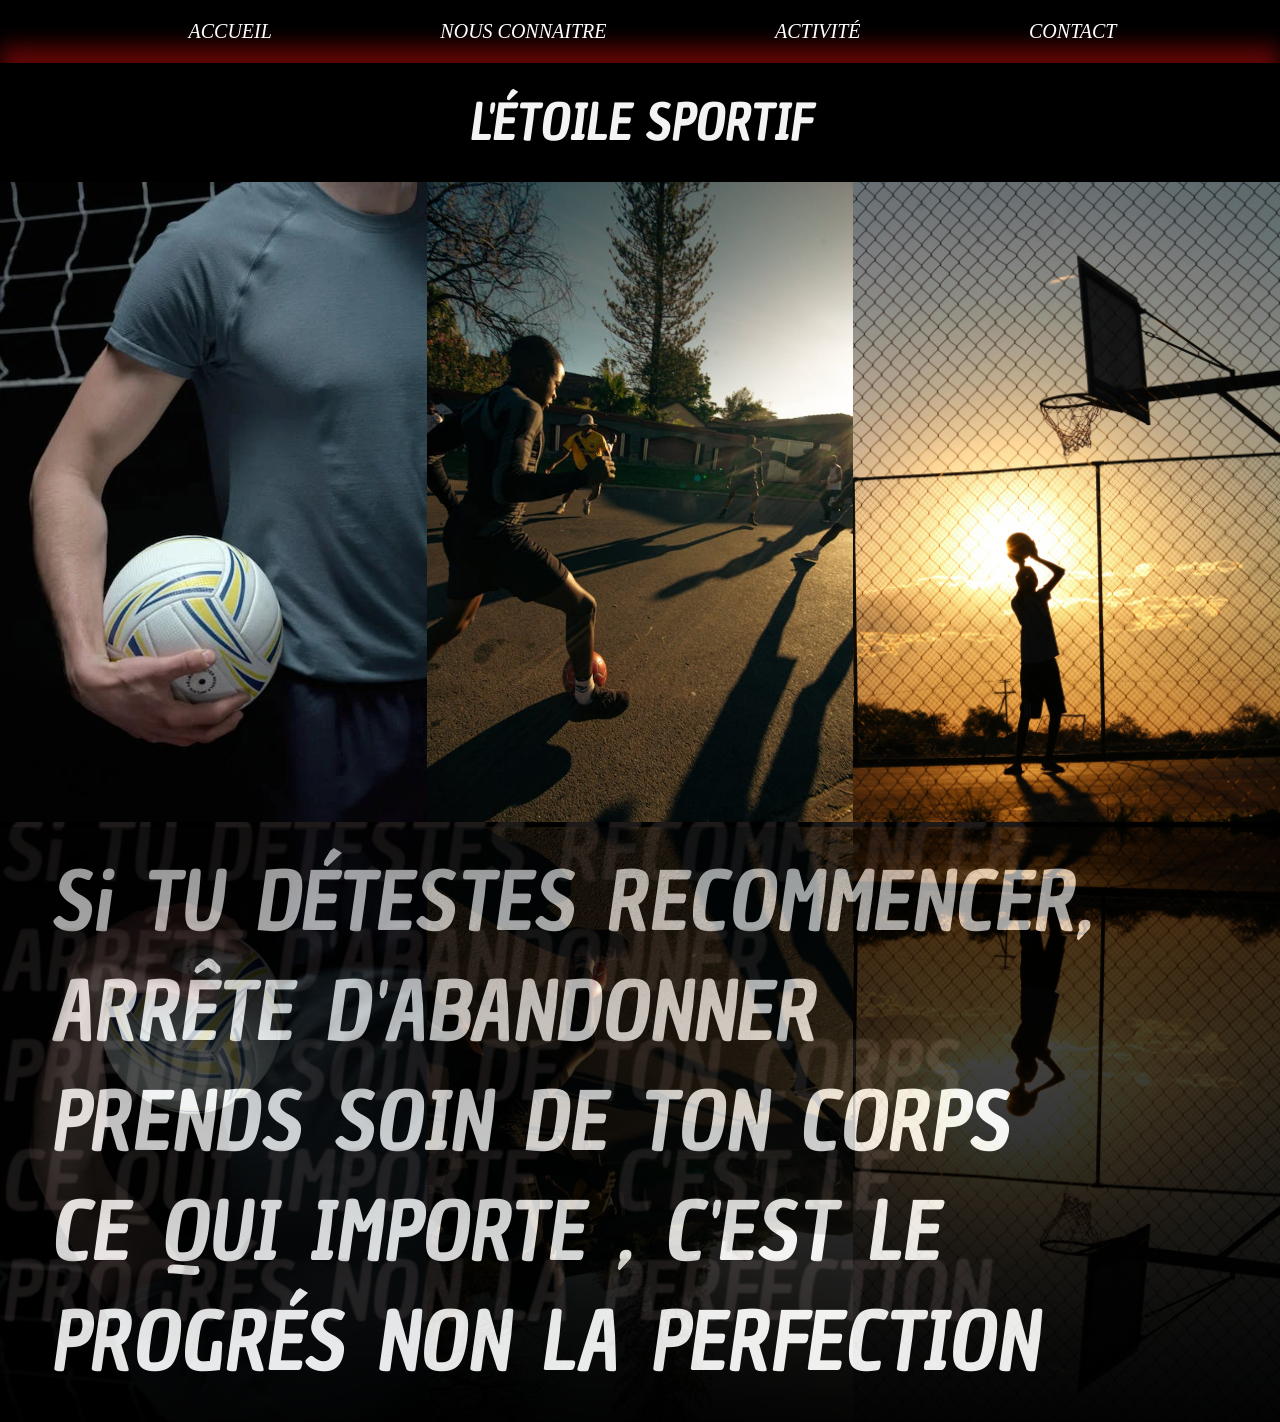
==== index.html @ 0a1302f9 "ajout des images/phrase d'accroche et effect mirroir" ====
<!DOCTYPE html>
<html lang="fr">
<head>
    <meta charset="UTF-8">
    <meta name="viewport" content="width=device-width, initial-scale=1.0">
    <link rel="stylesheet" href="styles.css">
    <link rel="preconnect" href="https://fonts.googleapis.com">
    <link rel="preconnect" href="https://fonts.gstatic.com" crossorigin>
    <link href="https://fonts.googleapis.com/css2?family=Chau+Philomene+One:ital@0;1&family=Galada&display=swap" rel="stylesheet">
    <title>Document</title>
</head>
<body>
    <header>
        
         <nav >
               <li><a href="./index.html">ACCUEIL</a></li>
                 <li><a href="contact\contact.html">NOUS CONNAITRE</a></li>
                  <li><a href="activité\activité.html">ACTIVITÉ</a></li>
                 <li><a href="nousconnaitre\nous_connaitre.html">CONTACT</a></li> 
        </nav>
       
        <h1>L'ÉTOILE SPORTIF</h1>
    
    </header> 
    
    <div class="img">
            
            <img src="pexels-photo-10350340.webp" alt="basket ball">
            <img src="free-photo-of-diski-football-de-rue.jpeg" alt="">
            <img src="pexels-photo-5756239.jpeg" alt="">
    </div>
    <div class="h2">
       <h2>Si TU DÉTESTES RECOMMENCER, ARRÊTE D'ABANDONNER <br> PRENDS SOIN DE TON CORPS <br> CE QUI IMPORTE , C'EST LE PROGRÉS  NON LA PERFECTION</h2>
    </div>


    
</body>
</html>
---- styles.css ----
* {
    margin: 0;
}
body{
    background-color: rgba(179, 197, 236, 0.24);
}

nav{
    
    padding: 20px;
    list-style: none;
    font-size: 20px;
    display: flex;
    font-style: italic;
    background-color: black;
    align-items: center;
    justify-content: space-evenly;
    position:static;
    
    
}

a{
    color: white; 
    margin-left: 25px;
    text-decoration: none; 
    
}
h1{
    font-size: 50px;
    display: flex;
        font-family: "Chau Philomene One", sans-serif;
        font-weight: 400;
        font-style: italic;
    justify-content: center;
    color: rgba(255, 255, 255, 0.952);
    background-color: black;
    padding: 25px;
    box-shadow: 0px -17px 20px 0px rgba(206, 12, 12, 0.462);
}

.img{
    display: flex;
    -webkit-box-reflect: below 5px linear-gradient(to bottom, rgba(0,0,0,0.0), rgba(0,0,0,0.4));;
    
}
img {
    width: 33.3333%;

}
.h2{
     background-color: black;
     padding: 25px 50px;
     margin-left: ;
}
H2{

    color: rgb(244, 244, 244);
    font-size: 80px;
    word-spacing: 10px;
        font-family: "Chau Philomene One", sans-serif;
        font-weight: 400;
        font-style: italic;

    text-shadow: -50px -50px 2px #9d8c8c30;
    
}
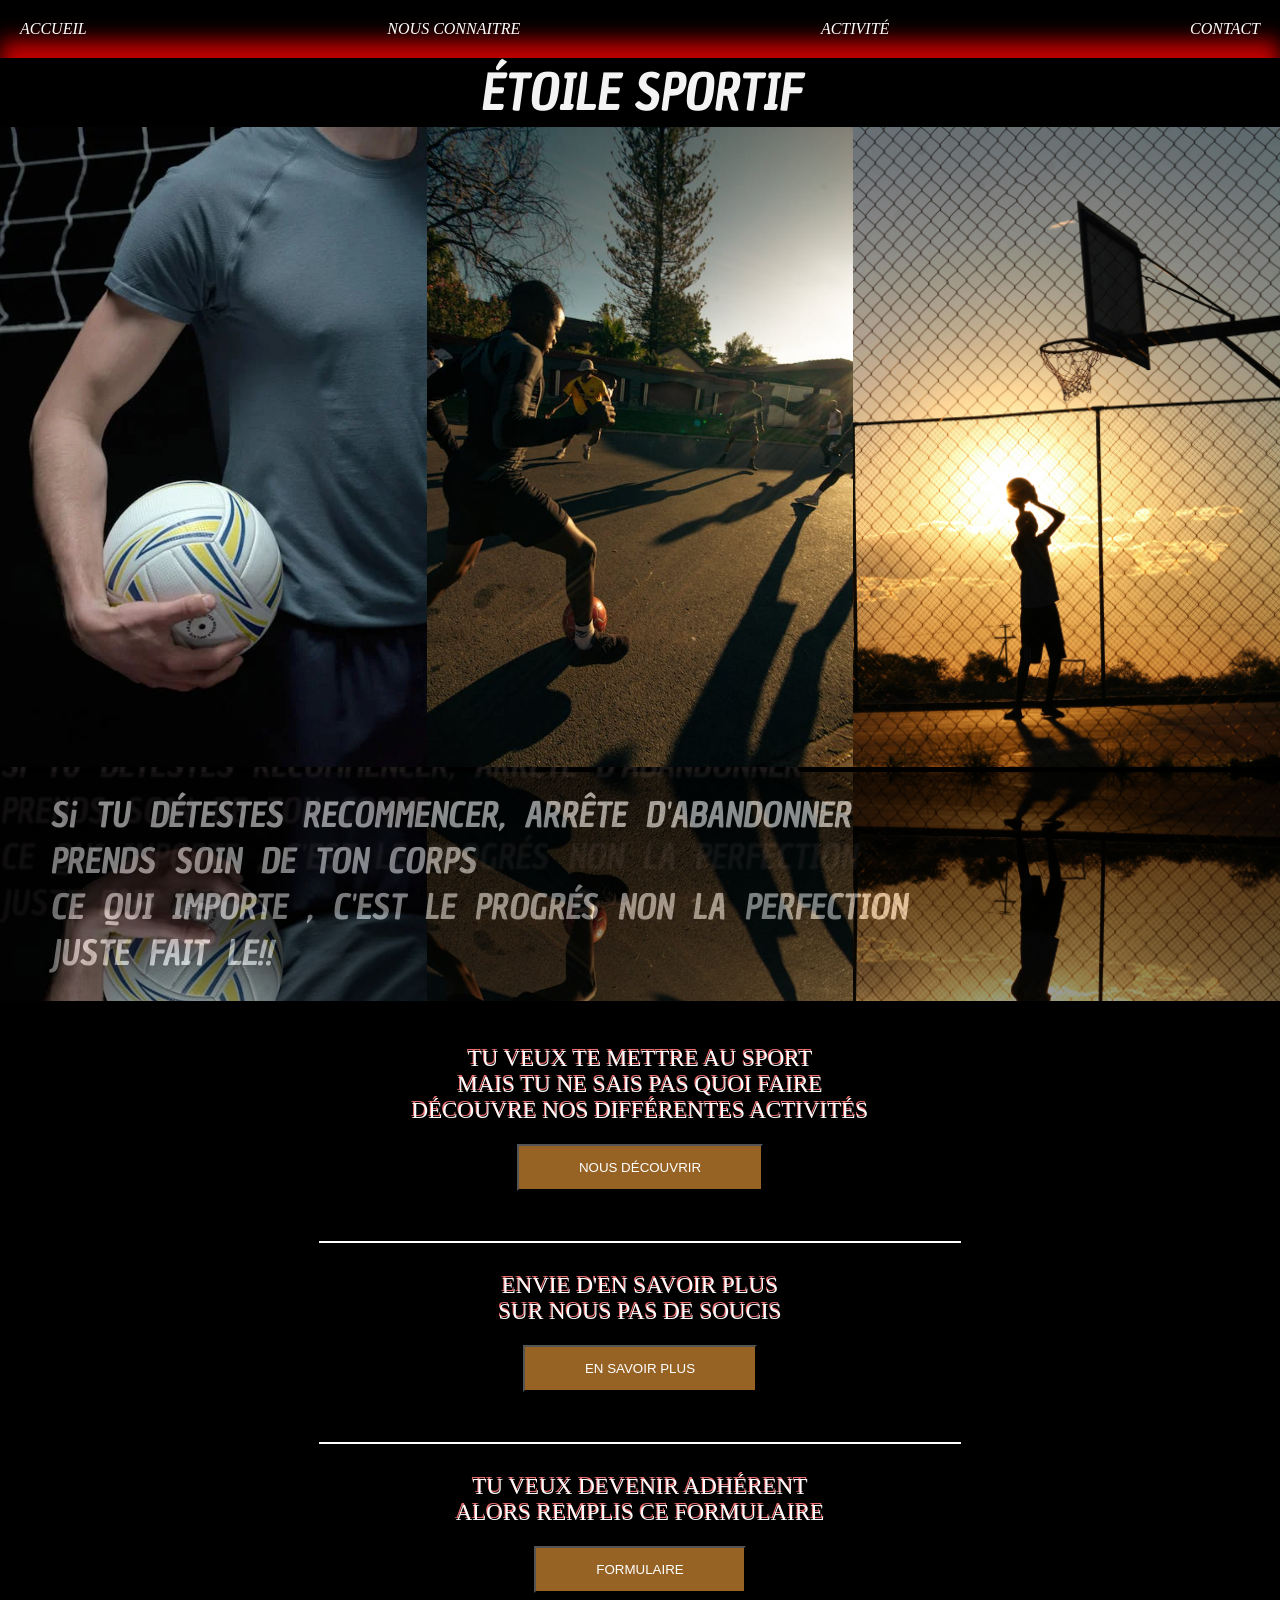
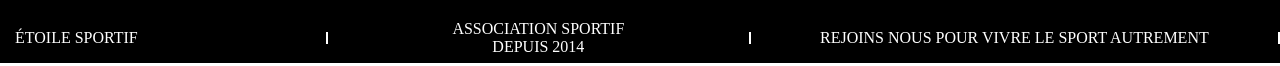
==== commit 86b0a541: "accueil full responsif et fini" ====
--- a/index.html
+++ b/index.html
@@ -7,6 +7,7 @@
     <link rel="preconnect" href="https://fonts.googleapis.com">
     <link rel="preconnect" href="https://fonts.gstatic.com" crossorigin>
     <link href="https://fonts.googleapis.com/css2?family=Chau+Philomene+One:ital@0;1&family=Galada&display=swap" rel="stylesheet">
+    <link rel="stylesheet" href="accueil.css">
     <title>Document</title>
 </head>
 <body>
@@ -14,12 +15,12 @@
         
          <nav >
                <li><a href="./index.html">ACCUEIL</a></li>
-                 <li><a href="contact\contact.html">NOUS CONNAITRE</a></li>
-                  <li><a href="activité\activité.html">ACTIVITÉ</a></li>
-                 <li><a href="nousconnaitre\nous_connaitre.html">CONTACT</a></li> 
+                 <li><a href="./nousconnaitre/nous_connaitre.html">NOUS CONNAITRE</a></li>
+                  <li><a href="./activite/activite.html">ACTIVITÉ</a></li>
+                 <li><a href="./contact/contact.html">CONTACT</a></li> 
         </nav>
        
-        <h1>L'ÉTOILE SPORTIF</h1>
+        <h1>ÉTOILE SPORTIF</h1>
     
     </header> 
     
@@ -30,9 +31,34 @@
             <img src="pexels-photo-5756239.jpeg" alt="">
     </div>
     <div class="h2">
-       <h2>Si TU DÉTESTES RECOMMENCER, ARRÊTE D'ABANDONNER <br> PRENDS SOIN DE TON CORPS <br> CE QUI IMPORTE , C'EST LE PROGRÉS  NON LA PERFECTION</h2>
+       <h2>Si TU DÉTESTES RECOMMENCER, ARRÊTE D'ABANDONNER <br> PRENDS SOIN DE TON CORPS <br> CE QUI IMPORTE , C'EST LE PROGRÉS  NON LA PERFECTION <br>JUSTE FAIT LE!!</h2>
+    </div>
+    <div class="contener">
+        
+            <p>TU VEUX TE METTRE AU SPORT <BR> MAIS TU NE SAIS PAS QUOI FAIRE <br>DÉCOUVRE NOS DIFFÉRENTES ACTIVITÉS</p>
+                <a href="../activite/activite.html"><BUtton>NOUS DÉCOUVRIR</A></BUtton></a>
+        
+        <div class="dpf"></div>
+            <p>ENVIE D'EN SAVOIR PLUS <br>SUR NOUS PAS DE SOUCIS </p>
+              <a href="../nousconnaitre/nous_connaitre.html"><button>EN SAVOIR PLUS</button></a>
+        
+        <div class="dpf"></div>
+            <p>TU VEUX DEVENIR ADHÉRENT <br>ALORS REMPLIS CE FORMULAIRE</p>
+            <a href="../contact/contact.html"><button>FORMULAIRE</button></a>
+        
     </div>
 
+    <footer>
+        
+            <p class="footer footer1">ÉTOILE SPORTIF</p>
+            <div class="divfooter"></div>
+        <p class="footer footer2">ASSOCIATION SPORTIF <br>DEPUIS 2014</p>
+            
+        <div class="divfooter"></div>
+       
+            <P class="footer footer3">REJOINS NOUS POUR VIVRE LE SPORT AUTREMENT </P>
+         <DIV class="divfooter"></DIV>
+    </footer>
 
     
 </body>
--- a/styles.css
+++ b/styles.css
@@ -1,67 +1,58 @@
 * {
     margin: 0;
 }
-body{
-    background-color: rgba(179, 197, 236, 0.24);
-}
+
 
 nav{
     
     padding: 20px;
     list-style: none;
-    font-size: 20px;
+    font-size: 13px;
     display: flex;
     font-style: italic;
     background-color: black;
     align-items: center;
-    justify-content: space-evenly;
+    justify-content: space-between;
     position:static;
     
     
 }
 
 a{
-    color: white; 
-    margin-left: 25px;
+    color: white;
     text-decoration: none; 
     
 }
-h1{
-    font-size: 50px;
+footer{
+    background-color: black;
+    color: white;
     display: flex;
-        font-family: "Chau Philomene One", sans-serif;
-        font-weight: 400;
-        font-style: italic;
-    justify-content: center;
-    color: rgba(255, 255, 255, 0.952);
-    background-color: black;
-    padding: 25px;
-    box-shadow: 0px -17px 20px 0px rgba(206, 12, 12, 0.462);
+    position: relative;
+    align-items: center;
+
+    width: 100%;
+    height:50px;
+}
+.divfooter {
+    border: white solid 1px ;
+    height: 10px;
+    padding: 0px;
+}
+.footer{
+    padding: 10px 15px;
+}
+.footer1  {
+    width: 25%;
+    font-size: 12px;
+}
+.footer2{
+    width: 33%;
+    font-size: 10px;
+    text-align: center;
+}
+.footer3{
+    width: 42%;
+    text-align: center;
+    font-size: 10px;
 }
 
-.img{
-    display: flex;
-    -webkit-box-reflect: below 5px linear-gradient(to bottom, rgba(0,0,0,0.0), rgba(0,0,0,0.4));;
-    
-}
-img {
-    width: 33.3333%;
-
-}
-.h2{
-     background-color: black;
-     padding: 25px 50px;
-     margin-left: ;
-}
-H2{
-
-    color: rgb(244, 244, 244);
-    font-size: 80px;
-    word-spacing: 10px;
-        font-family: "Chau Philomene One", sans-serif;
-        font-weight: 400;
-        font-style: italic;
-
-    text-shadow: -50px -50px 2px #9d8c8c30;
-    
-}
--- a/accueil.css
+++ b/accueil.css
@@ -0,0 +1,131 @@
+h1{
+    font-size: 50px;
+    text-align: center;
+    width: 100%;
+        font-family: "Chau Philomene One", sans-serif;
+        font-weight: 400;
+        font-style: italic;
+    justify-content: center;
+
+    color: rgba(255, 255, 255, 0.952);
+    background-color: black;
+    padding:  0 ;
+    box-shadow: 0px -17px 20px 0px rgba(246, 0, 0, 0.795);
+}
+
+.img{
+    display: flex;
+    -webkit-box-reflect: below 5px linear-gradient(to bottom, rgba(0,0,0,2.0), rgba(0,0,0,0.4));;
+    
+}
+img {
+    width: 33.3333%;
+
+}
+.h2{
+     background-color: black;
+     padding: 25px 50px;
+     
+}
+H2{
+
+    color: rgb(244, 244, 244);
+    font-size: 18px;
+    word-spacing: 10px;
+        font-family: "Chau Philomene One", sans-serif;
+        font-weight: 400;
+        font-style: italic;
+
+    text-shadow: -50px -50px 2px #9d8c8c30;
+   }
+   .contener{
+    padding-top: 45PX;
+   background-color: black;
+    display: flex;
+    flex-direction: column;
+    position: relative;
+    width: 100%;
+    height: 100%;
+    font-size: 25px;
+    color: white;
+    text-align: center;
+    align-items: center;
+    
+    
+   }
+   .contener p{
+    font-size: 19PX;
+    color: rgb(252, 251, 251);
+    padding: 0px;
+    text-shadow: -1px -2px 0PX rgb(232, 108, 108);
+   }
+   .dpf{
+    border: white solid 1px;
+    margin-bottom: 30px;
+    margin-top: 30px;
+    width: 50%;
+    }
+    button{
+        margin: 20px;
+        background-color: #976324;
+        color:white;
+        padding:14px 40px;
+    }
+
+ @media (min-width:770px) {
+    nav{
+        font-size: 28px;
+    }
+    h2{
+        font-size: 60px;
+    }
+    body{
+        width: 100%;
+    }
+    .contener p{
+        font-size: 23px;
+    }
+    h2{
+        font-size: 34px;
+    }
+    .footer{
+        font-size: 16px;
+
+    }
+    button{
+        margin: 20px;
+        background-color: #976324;
+        color:white;
+        padding:14px 60px;
+        
+    }
+
+  }
+@media (min-width:480px) {
+    nav{
+        font-size: 16px;
+    }
+    body{
+        width: 100%;
+    }
+    .contener p{
+        font-size: 23px;
+    }
+    h2{
+        font-size: 34px;
+    }
+    .footer{
+        font-size: 16px;
+
+    }
+    button{
+        margin: 20px;
+        background-color: #976324;
+        color:white;
+        padding:14px 60px;
+        
+    }
+
+   
+
+}
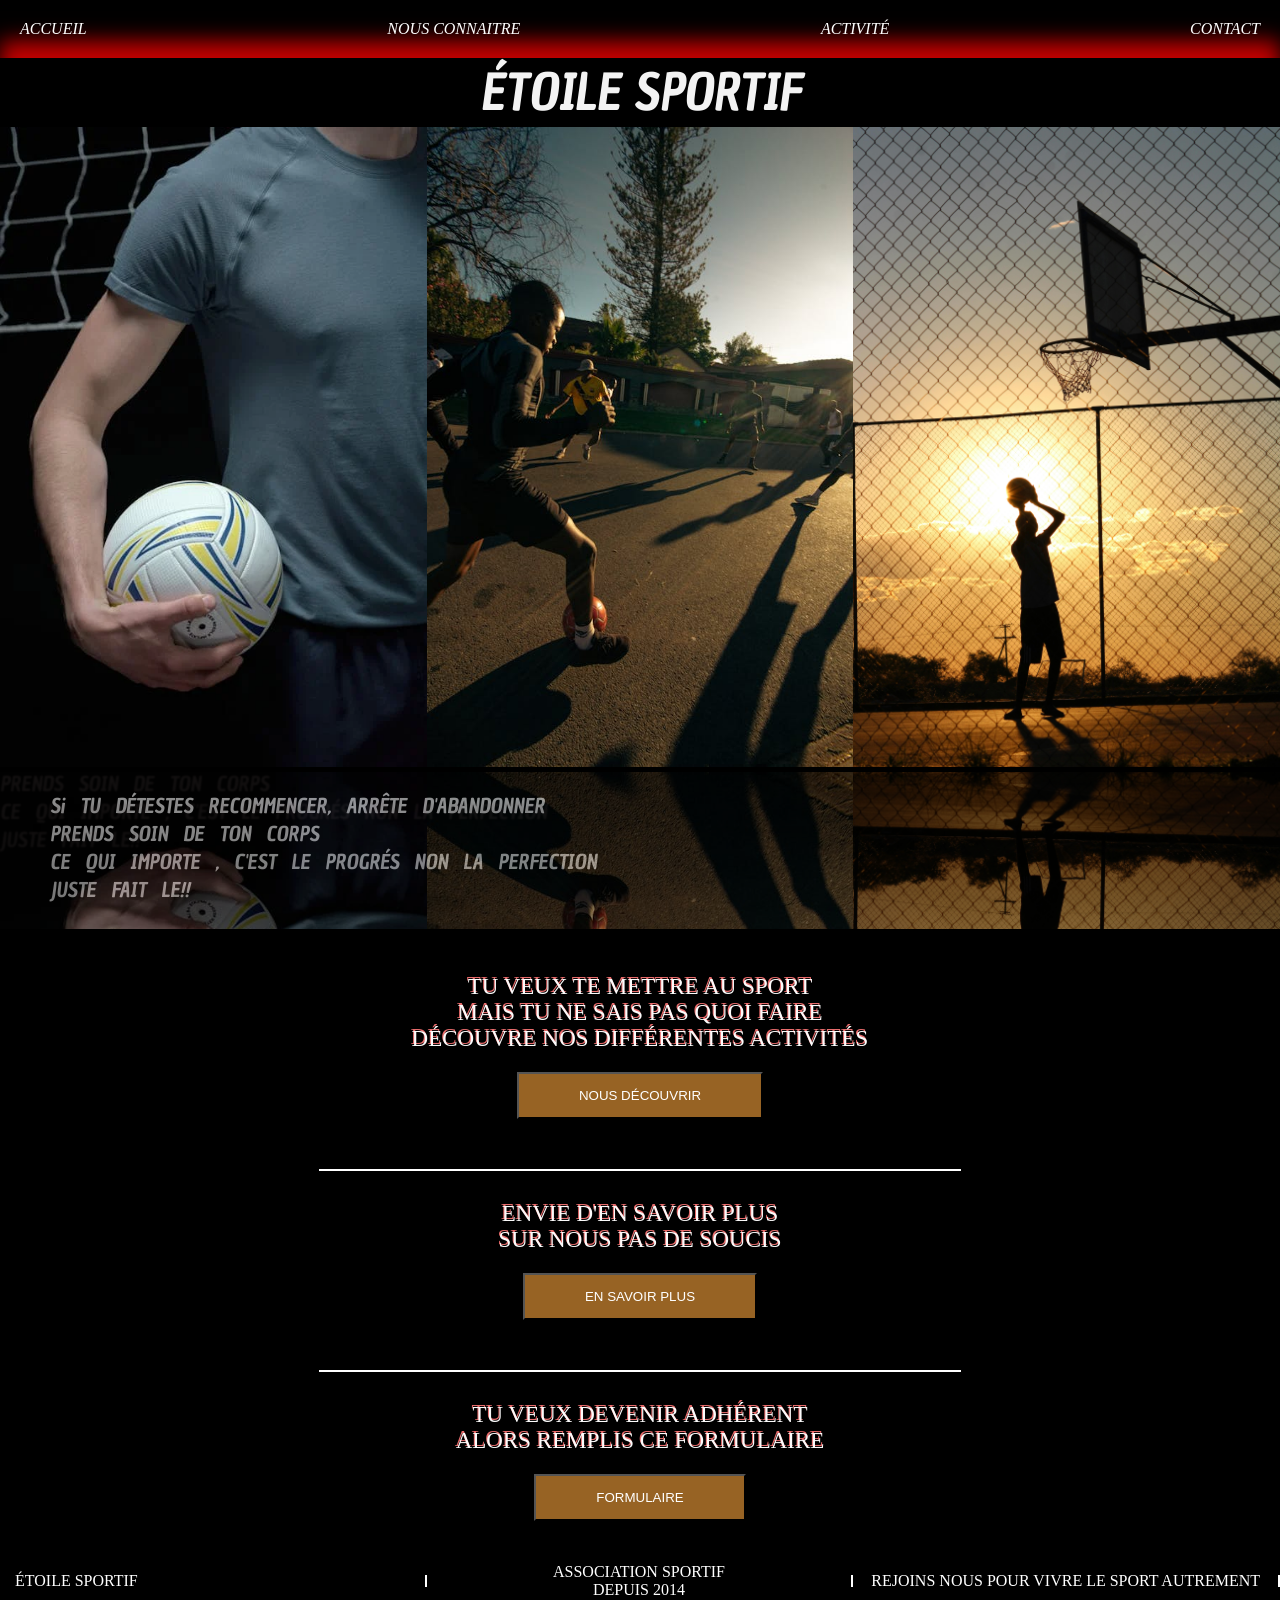
==== commit c1205644: "bbug boutton lien" ====
--- a/index.html
+++ b/index.html
@@ -36,15 +36,15 @@
     <div class="contener">
         
             <p>TU VEUX TE METTRE AU SPORT <BR> MAIS TU NE SAIS PAS QUOI FAIRE <br>DÉCOUVRE NOS DIFFÉRENTES ACTIVITÉS</p>
-                <a href="../activite/activite.html"><BUtton>NOUS DÉCOUVRIR</A></BUtton></a>
+                <a href="./activite/activite.html"><BUtton>NOUS DÉCOUVRIR</A></BUtton></a>
         
         <div class="dpf"></div>
             <p>ENVIE D'EN SAVOIR PLUS <br>SUR NOUS PAS DE SOUCIS </p>
-              <a href="../nousconnaitre/nous_connaitre.html"><button>EN SAVOIR PLUS</button></a>
+              <a href="./nousconnaitre/nous_connaitre.html"><button>EN SAVOIR PLUS</button></a>
         
         <div class="dpf"></div>
             <p>TU VEUX DEVENIR ADHÉRENT <br>ALORS REMPLIS CE FORMULAIRE</p>
-            <a href="../contact/contact.html"><button>FORMULAIRE</button></a>
+            <a href="./contact/contact.html"><button>FORMULAIRE</button></a>
         
     </div>
 
--- a/styles.css
+++ b/styles.css
@@ -29,9 +29,9 @@
     display: flex;
     position: relative;
     align-items: center;
-
+    
     width: 100%;
-    height:50px;
+    height:80px;
 }
 .divfooter {
     border: white solid 1px ;
@@ -42,7 +42,7 @@
     padding: 10px 15px;
 }
 .footer1  {
-    width: 25%;
+    width: 33%;
     font-size: 12px;
 }
 .footer2{
@@ -51,7 +51,7 @@
     text-align: center;
 }
 .footer3{
-    width: 42%;
+    width: 33%;
     text-align: center;
     font-size: 10px;
 }
--- a/accueil.css
+++ b/accueil.css
@@ -1,4 +1,5 @@
 h1{
+    font-style: oblique;
     font-size: 50px;
     text-align: center;
     width: 100%;
@@ -66,13 +67,15 @@
     width: 50%;
     }
     button{
+        cursor: pointer;
         margin: 20px;
         background-color: #976324;
         color:white;
         padding:14px 40px;
     }
 
- @media (min-width:770px) {
+
+ @media (min-width:769px) {
     nav{
         font-size: 28px;
     }
@@ -85,14 +88,12 @@
     .contener p{
         font-size: 23px;
     }
-    h2{
-        font-size: 34px;
-    }
     .footer{
         font-size: 16px;
 
     }
     button{
+        cursor: pointer;
         margin: 20px;
         background-color: #976324;
         color:white;
@@ -101,7 +102,7 @@
     }
 
   }
-@media (min-width:480px) {
+   @media (min-width:481px){
     nav{
         font-size: 16px;
     }
@@ -112,7 +113,7 @@
         font-size: 23px;
     }
     h2{
-        font-size: 34px;
+        font-size: 20px;
     }
     .footer{
         font-size: 16px;
@@ -128,4 +129,4 @@
 
    
 
-}+ }
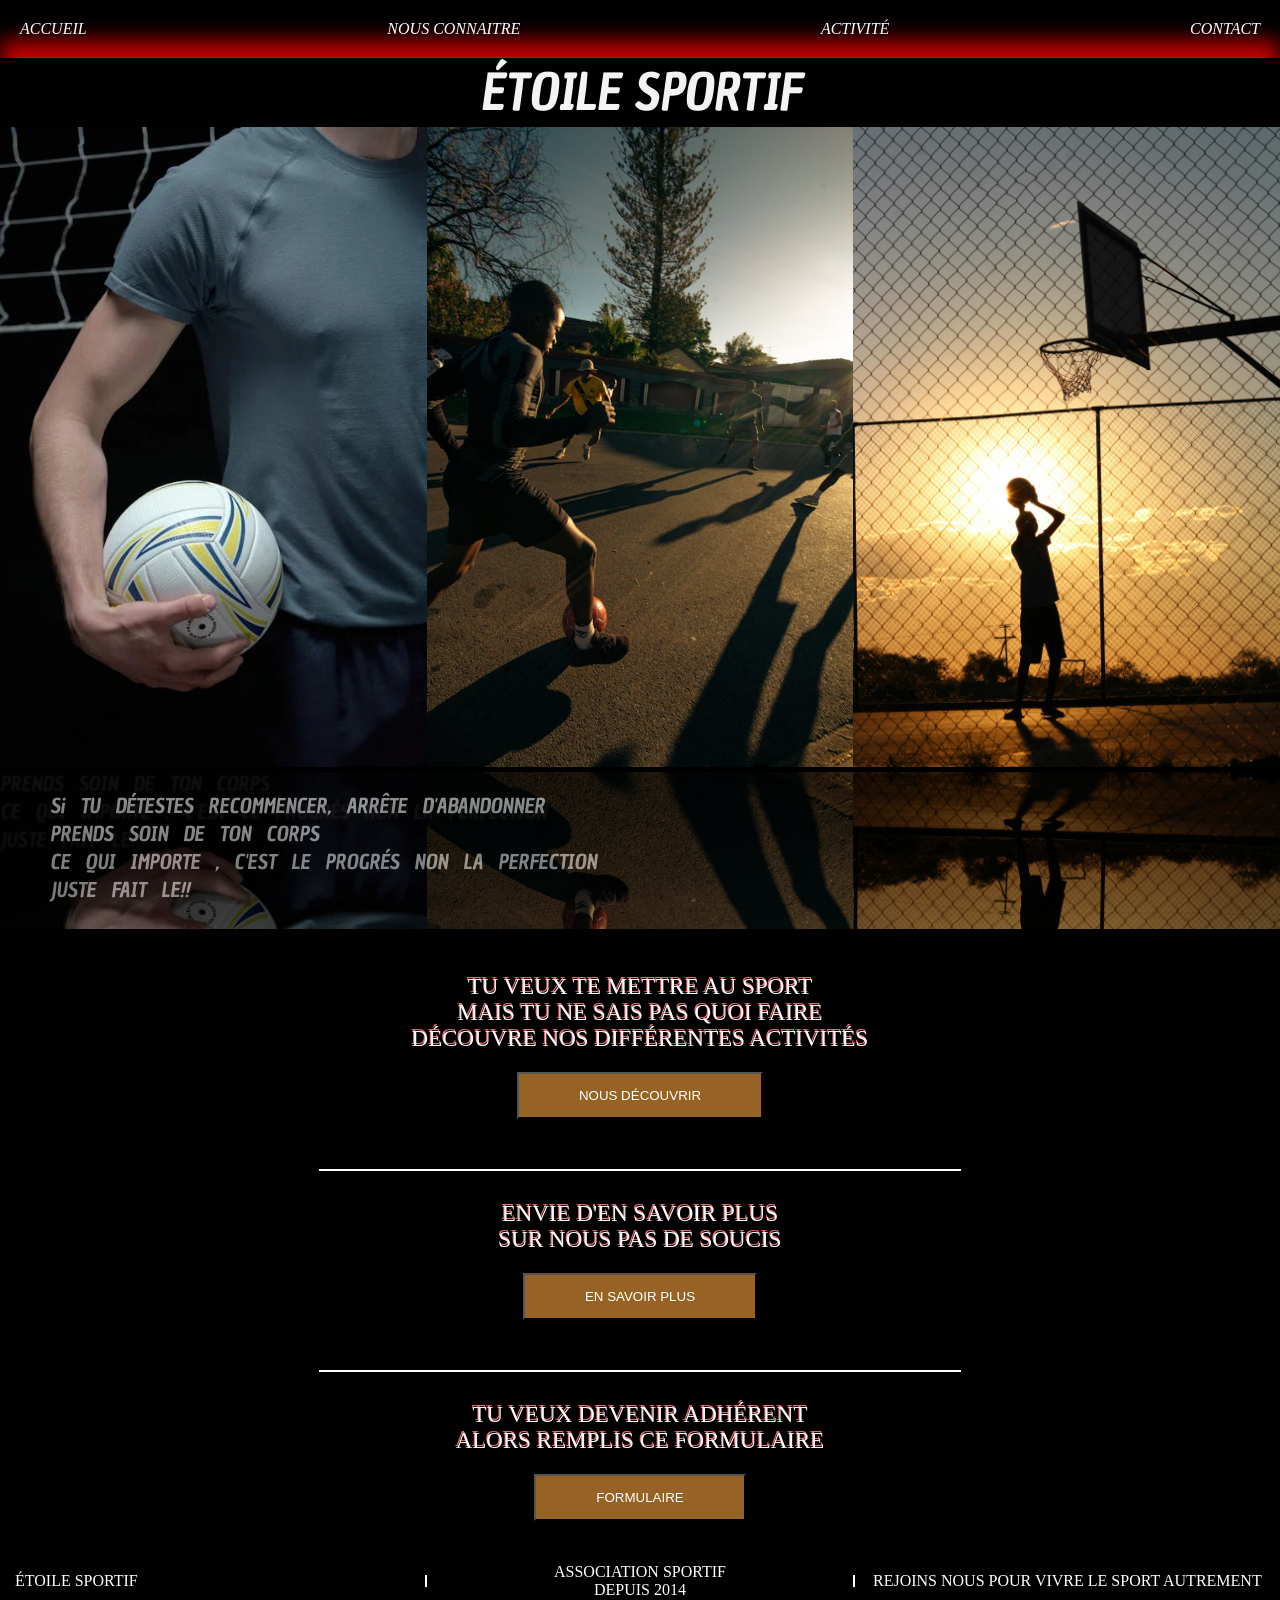
==== commit 3c0b37a9: "css contact fait" ====
--- a/index.html
+++ b/index.html
@@ -36,15 +36,15 @@
     <div class="contener">
         
             <p>TU VEUX TE METTRE AU SPORT <BR> MAIS TU NE SAIS PAS QUOI FAIRE <br>DÉCOUVRE NOS DIFFÉRENTES ACTIVITÉS</p>
-                <a href="./activite/activite.html"><BUtton>NOUS DÉCOUVRIR</A></BUtton></a>
+                <a href="../activite/activite.html"><BUtton>NOUS DÉCOUVRIR</A></BUtton></a>
         
         <div class="dpf"></div>
             <p>ENVIE D'EN SAVOIR PLUS <br>SUR NOUS PAS DE SOUCIS </p>
-              <a href="./nousconnaitre/nous_connaitre.html"><button>EN SAVOIR PLUS</button></a>
+              <a href="../nousconnaitre/nous_connaitre.html"><button>EN SAVOIR PLUS</button></a>
         
         <div class="dpf"></div>
             <p>TU VEUX DEVENIR ADHÉRENT <br>ALORS REMPLIS CE FORMULAIRE</p>
-            <a href="./contact/contact.html"><button>FORMULAIRE</button></a>
+            <a href="../contact/contact.html"><button>FORMULAIRE</button></a>
         
     </div>
 
@@ -57,7 +57,6 @@
         <div class="divfooter"></div>
        
             <P class="footer footer3">REJOINS NOUS POUR VIVRE LE SPORT AUTREMENT </P>
-         <DIV class="divfooter"></DIV>
     </footer>
 
     
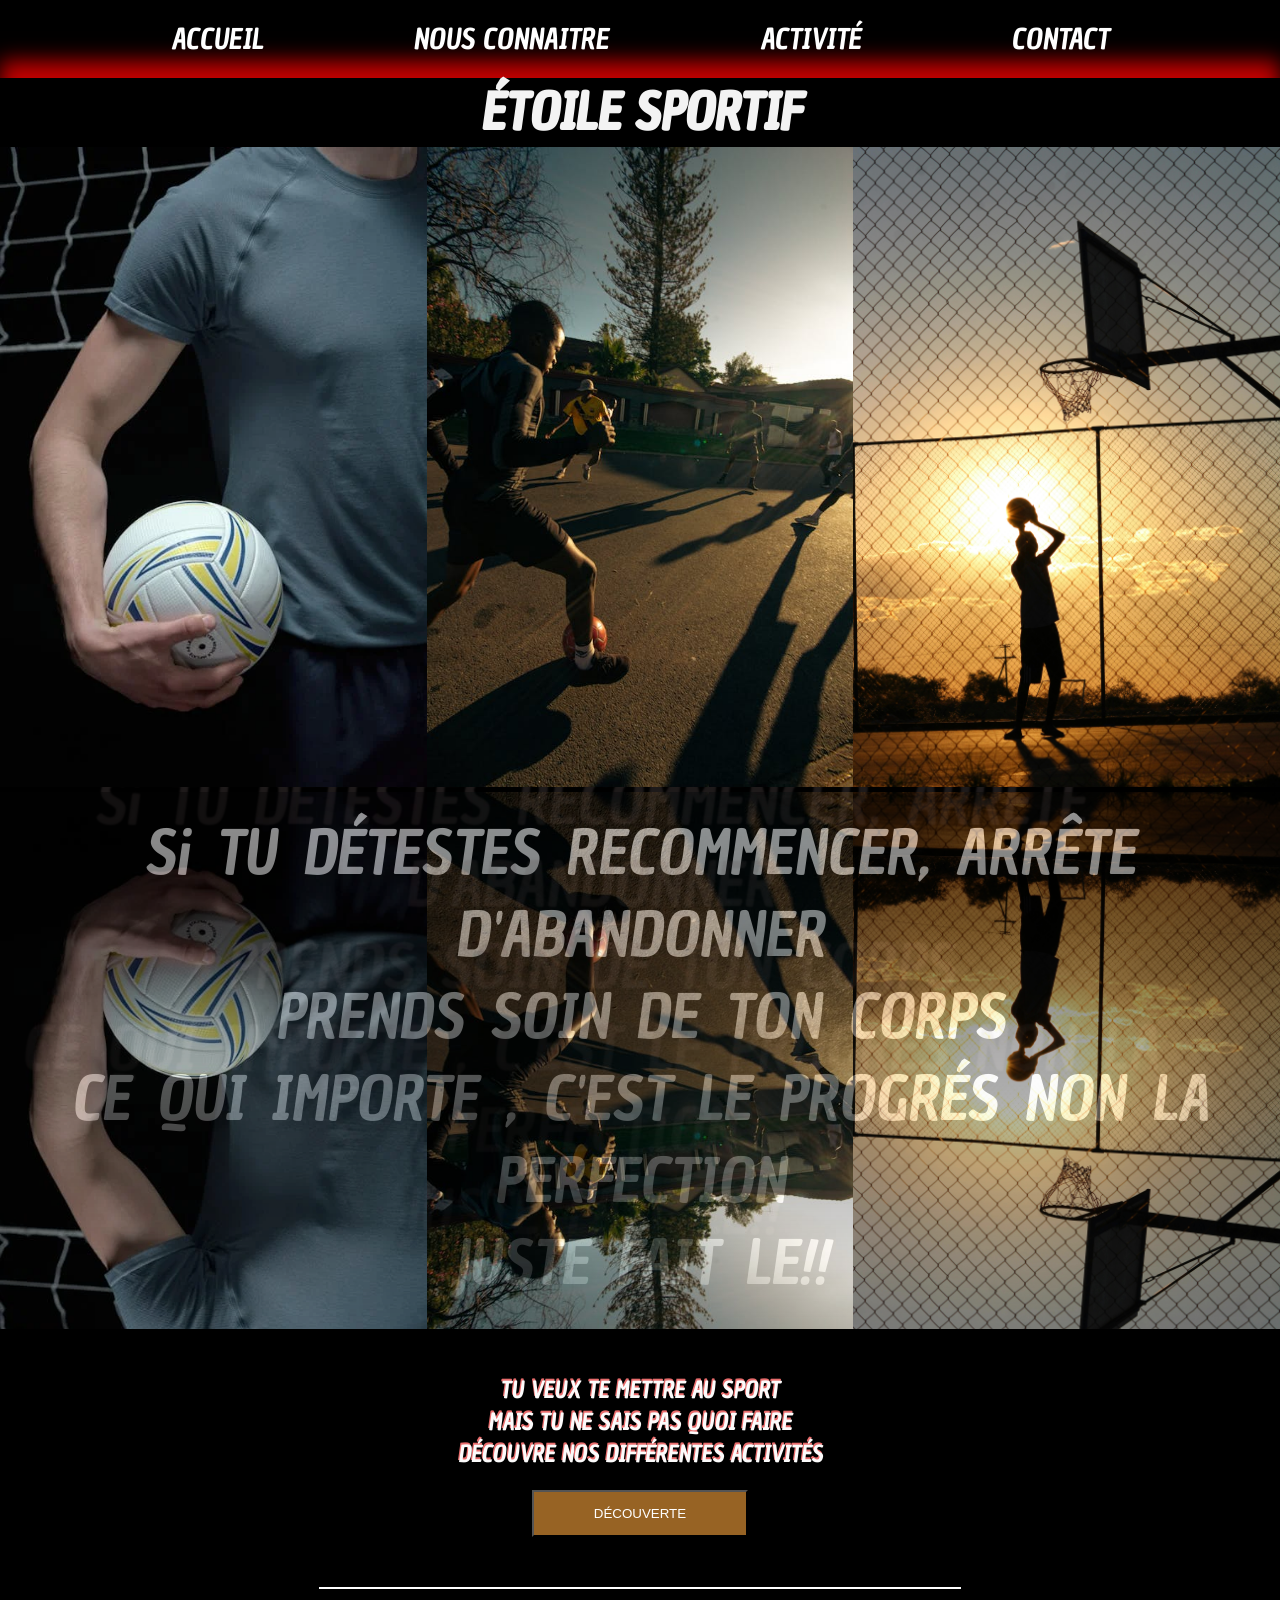
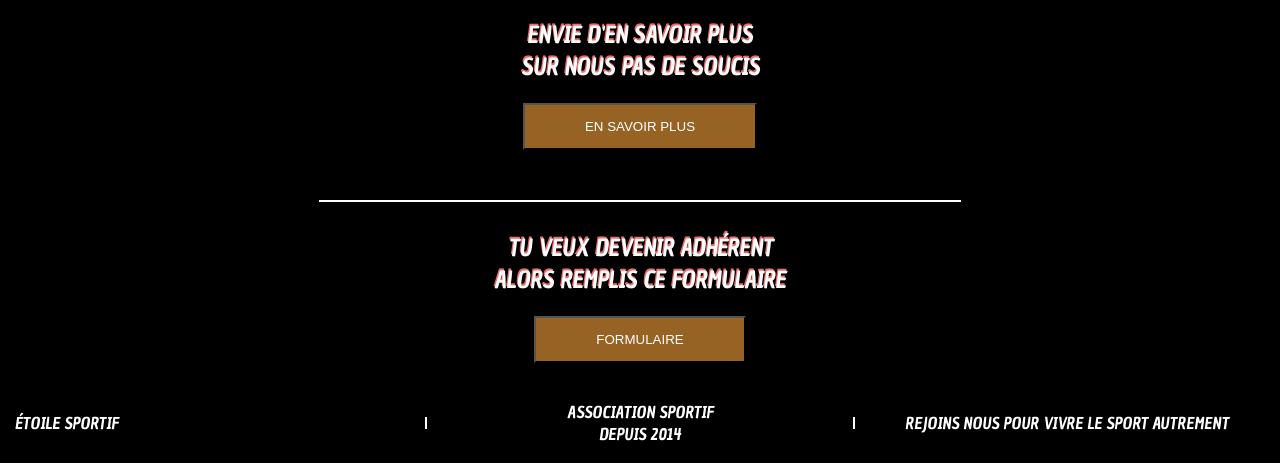
==== commit 55961cf0: "css avtivité fait" ====
--- a/index.html
+++ b/index.html
@@ -36,15 +36,15 @@
     <div class="contener">
         
             <p>TU VEUX TE METTRE AU SPORT <BR> MAIS TU NE SAIS PAS QUOI FAIRE <br>DÉCOUVRE NOS DIFFÉRENTES ACTIVITÉS</p>
-                <a href="../activite/activite.html"><BUtton>NOUS DÉCOUVRIR</A></BUtton></a>
+                <a href="./activite/activite.html"><BUtton>DÉCOUVERTE</A></BUtton></a>
         
         <div class="dpf"></div>
             <p>ENVIE D'EN SAVOIR PLUS <br>SUR NOUS PAS DE SOUCIS </p>
-              <a href="../nousconnaitre/nous_connaitre.html"><button>EN SAVOIR PLUS</button></a>
+              <a href="./nousconnaitre/nous_connaitre.html"><button>EN SAVOIR PLUS</button></a>
         
         <div class="dpf"></div>
             <p>TU VEUX DEVENIR ADHÉRENT <br>ALORS REMPLIS CE FORMULAIRE</p>
-            <a href="../contact/contact.html"><button>FORMULAIRE</button></a>
+            <a href="./contact/contact.html"><button>FORMULAIRE</button></a>
         
     </div>
 
--- a/styles.css
+++ b/styles.css
@@ -1,21 +1,24 @@
 * {
     margin: 0;
 }
-
+body{
+    font-family: "Chau Philomene One", sans-serif;
+        font-weight: 400;
+        font-style: italic;
+        
+}
 
 nav{
     
     padding: 20px;
     list-style: none;
-    font-size: 13px;
+    font-size: 12px;
     display: flex;
     font-style: italic;
     background-color: black;
     align-items: center;
-    justify-content: space-between;
+    justify-content: space-evenly;
     position:static;
-    
-    
 }
 
 a{
@@ -23,14 +26,15 @@
     text-decoration: none; 
     
 }
+h2{
+    text-align: center;
+}
 footer{
     background-color: black;
     color: white;
     display: flex;
     position: relative;
     align-items: center;
-    
-    width: 100%;
     height:80px;
 }
 .divfooter {
@@ -56,3 +60,28 @@
     font-size: 10px;
 }
 
+
+
+@media (min-width:481px){
+    nav{
+        font-size: 16px;
+    }
+    
+    h2{
+        font-size: 20px;
+    }
+    .footer{
+        font-size: 16px;
+    }
+}
+@media (min-width:769px) {
+    nav{
+        font-size: 28px;
+    }
+    h2{
+        font-size: 60px;
+    }
+    .footer{
+        font-size: 16px;
+    }
+}
--- a/accueil.css
+++ b/accueil.css
@@ -1,11 +1,10 @@
+
 h1{
     font-style: oblique;
     font-size: 50px;
     text-align: center;
     width: 100%;
-        font-family: "Chau Philomene One", sans-serif;
-        font-weight: 400;
-        font-style: italic;
+        
     justify-content: center;
 
     color: rgba(255, 255, 255, 0.952);
@@ -75,35 +74,8 @@
     }
 
 
- @media (min-width:769px) {
-    nav{
-        font-size: 28px;
-    }
-    h2{
-        font-size: 60px;
-    }
-    body{
-        width: 100%;
-    }
-    .contener p{
-        font-size: 23px;
-    }
-    .footer{
-        font-size: 16px;
-
-    }
-    button{
-        cursor: pointer;
-        margin: 20px;
-        background-color: #976324;
-        color:white;
-        padding:14px 60px;
-        
-    }
-
-  }
-   @media (min-width:481px){
-    nav{
+    @media (min-width:481px){
+        nav{
         font-size: 16px;
     }
     body{
@@ -117,7 +89,7 @@
     }
     .footer{
         font-size: 16px;
-
+        
     }
     button{
         margin: 20px;
@@ -129,4 +101,31 @@
 
    
 
- }+ }
+        @media (min-width:769px) {
+           nav{
+               font-size: 28px;
+           }
+           h2{
+               font-size: 60px;
+           }
+           body{
+               width: 100%;
+           }
+           .contener p{
+               font-size: 23px;
+           }
+           .footer{
+               font-size: 16px;
+       
+           }
+           button{
+               cursor: pointer;
+               margin: 20px;
+               background-color: #976324;
+               color:white;
+               padding:14px 60px;
+               
+           }
+       
+         }
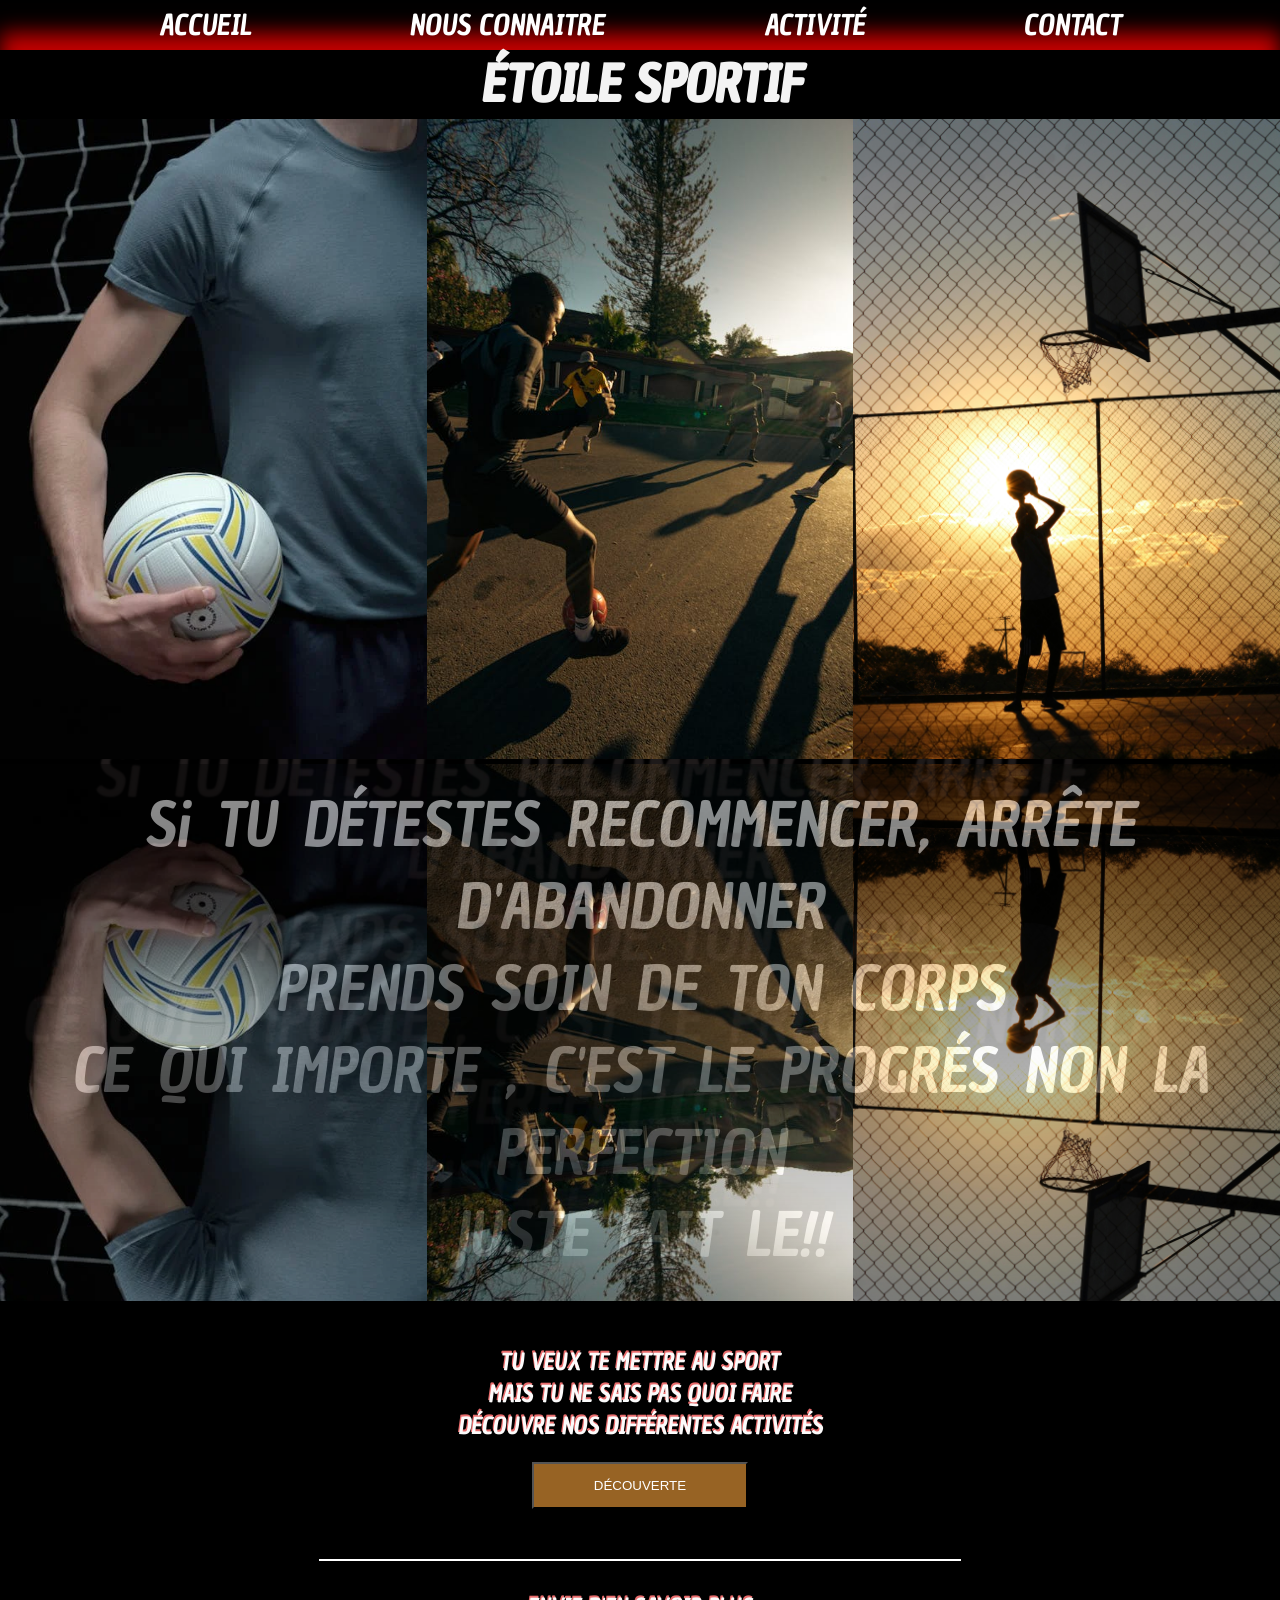
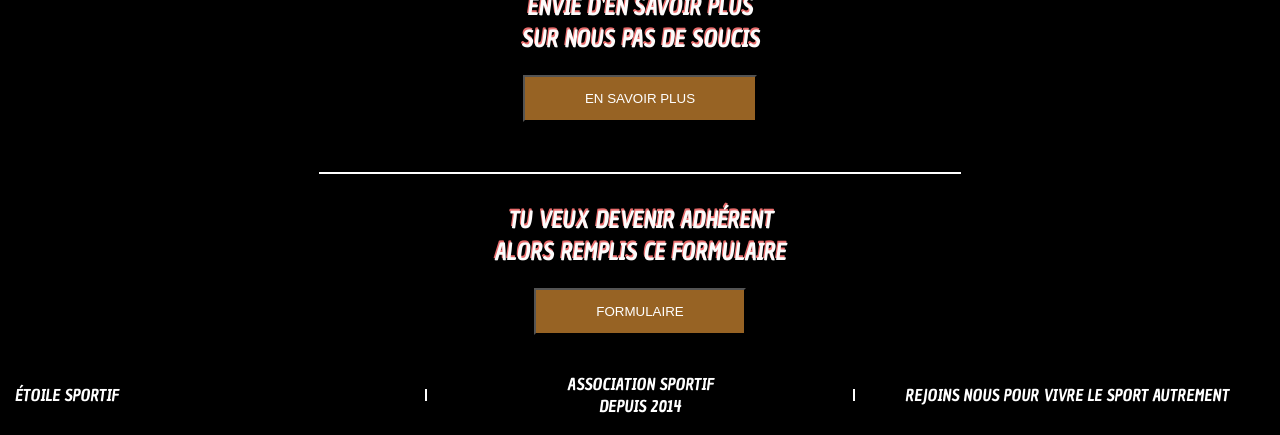
==== commit 5307e09d: "essaie de debugage" ====
--- a/index.html
+++ b/index.html
@@ -3,17 +3,17 @@
 <head>
     <meta charset="UTF-8">
     <meta name="viewport" content="width=device-width, initial-scale=1.0">
-    <link rel="stylesheet" href="styles.css">
+    <link rel="stylesheet" href="./styles.css">
     <link rel="preconnect" href="https://fonts.googleapis.com">
     <link rel="preconnect" href="https://fonts.gstatic.com" crossorigin>
     <link href="https://fonts.googleapis.com/css2?family=Chau+Philomene+One:ital@0;1&family=Galada&display=swap" rel="stylesheet">
-    <link rel="stylesheet" href="accueil.css">
+    <link rel="stylesheet" href="./accueil.css">
     <title>Document</title>
 </head>
 <body>
     <header>
         
-         <nav >
+         <nav>
                <li><a href="./index.html">ACCUEIL</a></li>
                  <li><a href="./nousconnaitre/nous_connaitre.html">NOUS CONNAITRE</a></li>
                   <li><a href="./activite/activite.html">ACTIVITÉ</a></li>
--- a/styles.css
+++ b/styles.css
@@ -9,8 +9,10 @@
 }
 
 nav{
-    
-    padding: 20px;
+    padding-top: 10px;
+    padding-bottom: 10px;
+    width: 100%;
+    height: 30px;
     list-style: none;
     font-size: 12px;
     display: flex;
@@ -71,7 +73,7 @@
         font-size: 20px;
     }
     .footer{
-        font-size: 16px;
+        font-size: 12px;
     }
 }
 @media (min-width:769px) {
